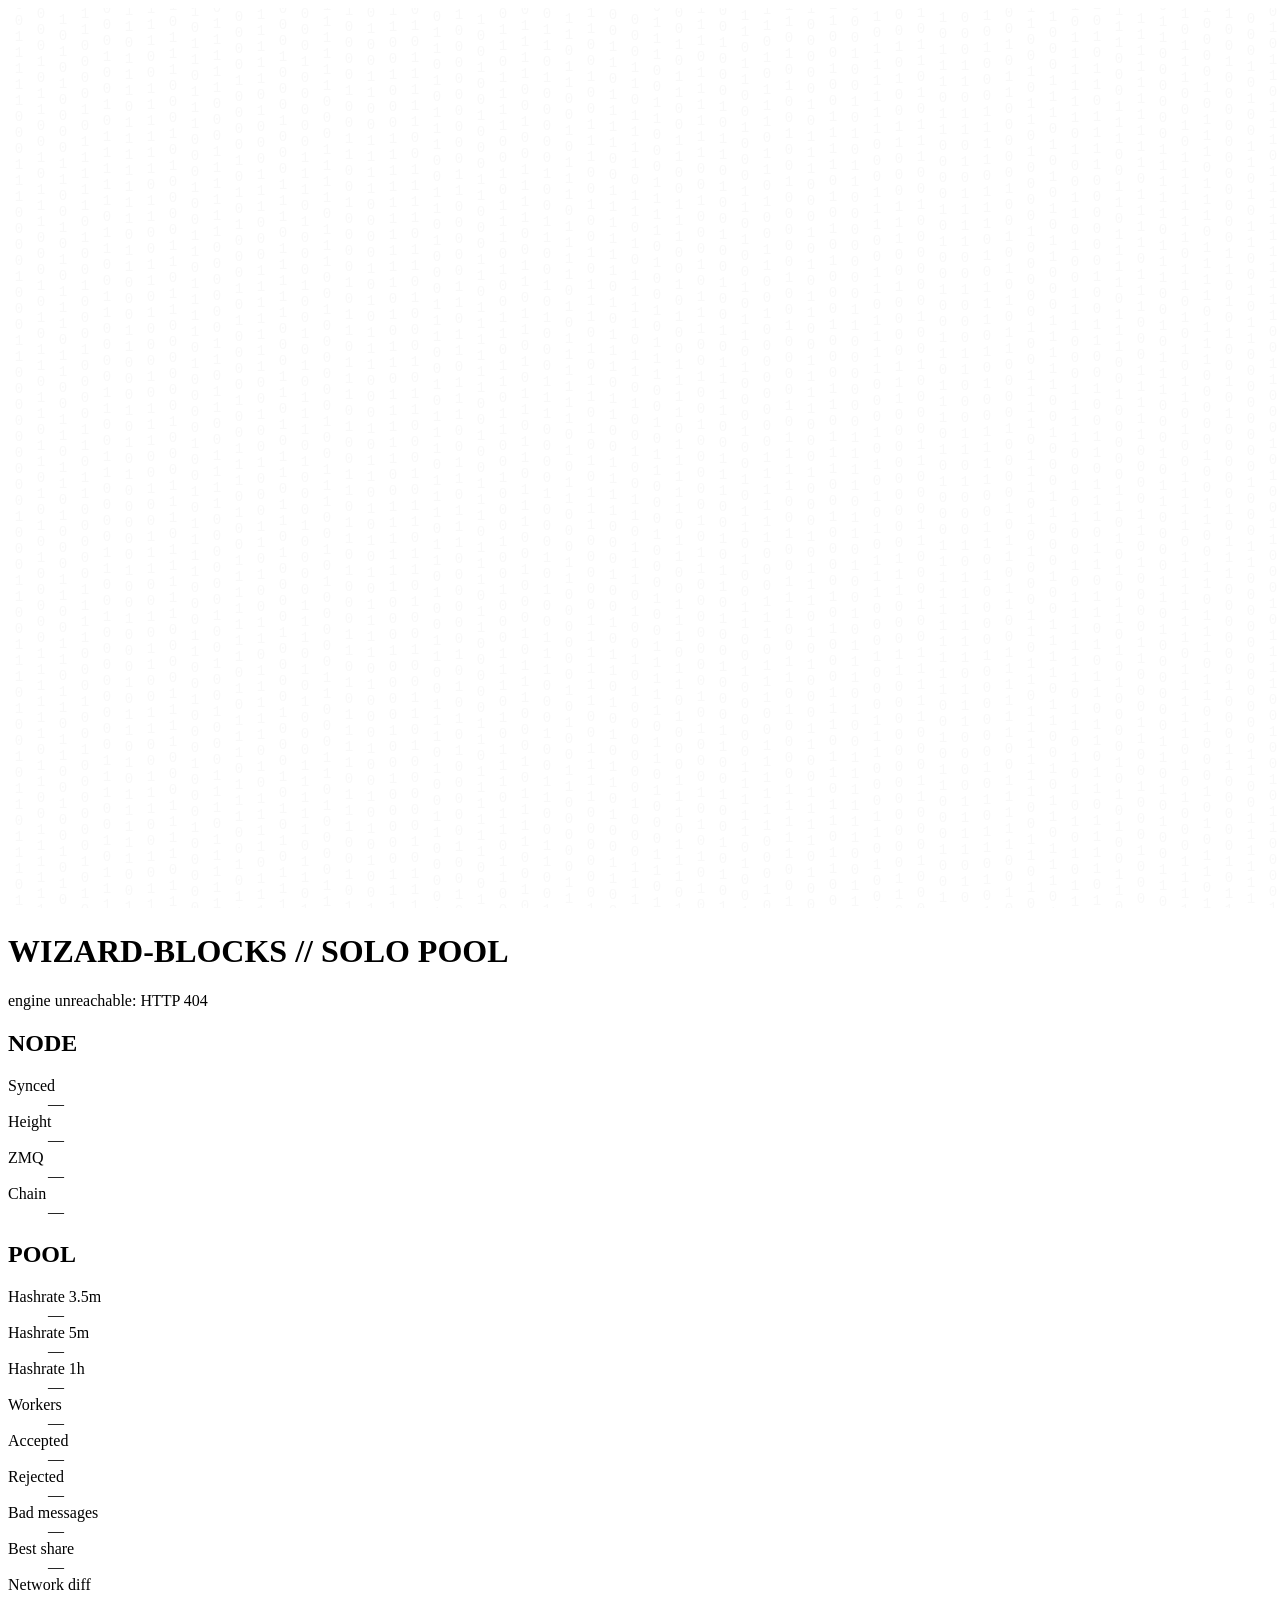
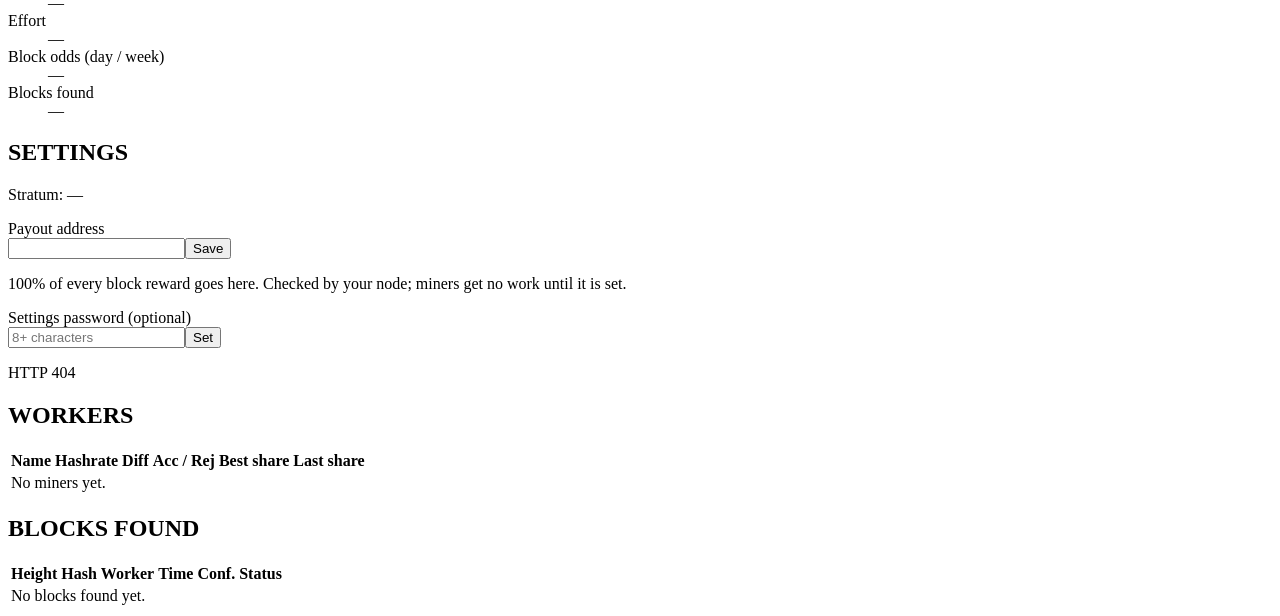
==== internal/ui/simple/index.html @ 2c048476 "Chance of a block shown as odds 1:N instead of a percentage BCH page: block / day, week, year. BTC (" ====
<!doctype html>
<html lang="en">
<head>
<meta charset="utf-8">
<meta name="viewport" content="width=device-width, initial-scale=1, viewport-fit=cover">
<meta name="theme-color" content="#000000">
<title>Wizard-Blocks</title>
<link rel="icon" href="data:,">
<link rel="stylesheet" href="style.css">
<script src="app.js" defer></script>
</head>
<body>
<canvas id="rain" aria-hidden="true"></canvas>
<main>
  <header>
    <h1><span id="title">WIZARD-BLOCKS</span> <span class="dim">// SOLO POOL</span></h1>
    <div id="status" class="dim">connecting…</div>
  </header>

  <div id="banner" class="banner" role="status" hidden></div>

  <div class="grid2" id="chains" hidden>
    <section class="panel" id="chain-parent">
      <h2 id="cp-title">LTC</h2>
      <dl>
        <dt>Status</dt><dd id="cp-status">—</dd>
        <dt>Height</dt><dd id="cp-height">—</dd>
        <dt>Network diff</dt><dd id="cp-diff">—</dd>
        <dt>Effort</dt><dd id="cp-effort">—</dd>
        <dt>Expected block</dt><dd id="cp-exp">—</dd>
        <dt>Odds (day / week)</dt><dd id="cp-odds">—</dd>
        <dt>Blocks found</dt><dd id="cp-blocks">—</dd>
      </dl>
    </section>
    <section class="panel" id="chain-aux">
      <h2 id="ca-title">DOGE (MERGED)</h2>
      <dl>
        <dt>Status</dt><dd id="ca-status">—</dd>
        <dt>Height</dt><dd id="ca-height">—</dd>
        <dt>Network diff</dt><dd id="ca-diff">—</dd>
        <dt>Effort</dt><dd id="ca-effort">—</dd>
        <dt>Expected block</dt><dd id="ca-exp">—</dd>
        <dt>Odds (day / week)</dt><dd id="ca-odds">—</dd>
        <dt>Blocks found</dt><dd id="ca-blocks">—</dd>
      </dl>
    </section>
  </div>

  <div class="grid">
    <section class="panel" id="node">
      <h2>NODE</h2>
      <dl>
        <dt>Synced</dt><dd id="n-synced">—</dd>
        <dt>Height</dt><dd id="n-height">—</dd>
        <dt>ZMQ</dt><dd id="n-zmq">—</dd>
        <dt>Chain</dt><dd id="n-chain">—</dd>
      </dl>
    </section>

    <section class="panel" id="pool">
      <h2>POOL</h2>
      <dl>
        <dt>Hashrate 3.5m</dt><dd id="p-hr1">—</dd>
        <dt>Hashrate 5m</dt><dd id="p-hr5">—</dd>
        <dt>Hashrate 1h</dt><dd id="p-hr60">—</dd>
        <dt>Workers</dt><dd id="p-workers">—</dd>
        <dt>Accepted</dt><dd id="p-acc">—</dd>
        <dt>Rejected</dt><dd id="p-rej">—</dd>
        <dt>Bad messages</dt><dd id="p-bad">—</dd>
        <dt>Best share</dt><dd id="p-best">—</dd>
        <dt>Network diff</dt><dd id="p-netdiff">—</dd>
        <dt>Effort</dt><dd id="p-effort">—</dd>
        <dt>Block odds (day / week)</dt><dd id="p-odds">—</dd>
        <dt>Blocks found</dt><dd id="p-blocks">—</dd>
      </dl>
    </section>

    <section class="panel" id="settings">
      <h2>SETTINGS</h2>
      <p class="dim" id="s-stratum">Stratum: —</p>
      <div id="s-login" hidden>
        <label for="s-loginpw">Settings password</label>
        <div class="row"><input id="s-loginpw" type="password" autocomplete="current-password"><button id="s-loginbtn">Unlock</button></div>
      </div>
      <div id="s-body">
        <label for="s-addr" id="s-addr-label">Payout address</label>
        <div class="row"><input id="s-addr" spellcheck="false" autocomplete="off" placeholder=""><button id="s-save">Save</button></div>
        <p class="dim small">100% of every block reward goes here. Checked by your node; miners get no work until it is set.</p>
        <div id="s-doge-wrap" hidden>
          <label for="s-doge">DOGE payout address (optional)</label>
          <div class="row"><input id="s-doge" spellcheck="false" autocomplete="off" placeholder="D…"><button id="s-doge-save">Save</button></div>
          <p class="dim small">Set it to also mine Dogecoin with the same hashrate. Checked by your Dogecoin node. Leave empty for Litecoin only.</p>
        </div>
        <label for="s-pw">Settings password (optional)</label>
        <div class="row"><input id="s-pw" type="password" autocomplete="new-password" placeholder="8+ characters"><button id="s-setpw">Set</button><button id="s-rmpw" hidden>Remove</button></div>
      </div>
      <p id="s-msg" class="small" role="status"></p>
    </section>
  </div>

  <section class="panel" id="diff" hidden>
    <h2>DIFFICULTY</h2>
    <div class="dgrid">
      <label>Mode <select id="d-mode"><option value="vardiff">vardiff</option><option value="fixed">fixed</option></select></label>
      <label>Start <input id="d-start" inputmode="decimal"></label>
      <label>Min <input id="d-min" inputmode="decimal"></label>
      <label>Max <input id="d-max" inputmode="decimal"></label>
      <label>Seconds per share <input id="d-target" inputmode="decimal"></label>
      <label>Fixed difficulty <input id="d-fixed" inputmode="decimal"></label>
    </div>
    <label for="d-over">Per-worker overrides, one per line: <code>name = difficulty</code> (a name ending in * matches every worker starting with it, e.g. <code>rental.* = 2000000</code>)</label>
    <textarea id="d-over" rows="3" spellcheck="false"></textarea>
    <label class="chk"><input type="checkbox" id="d-pw"> Honour a miner's <code>d=</code> password</label>
    <label class="chk"><input type="checkbox" id="d-sg"> Honour <code>mining.suggest_difficulty</code></label>
    <div class="row"><button id="d-save">Save difficulty</button><button id="d-reset">Reset to defaults</button></div>
    <p class="dim small">Share time at the start difficulty: <input id="d-hr" class="short" inputmode="decimal" value="2.1"> GH/s → <span id="d-calc">—</span></p>
    <p id="d-msg" class="small" role="status"></p>
  </section>

  <section class="panel">
    <h2>WORKERS</h2>
    <div class="scroll"><table>
      <thead><tr><th>Name</th><th class="num">Hashrate</th><th class="num">Diff</th><th class="num">Acc / Rej</th><th class="num">Best share</th><th class="num">Last share</th></tr></thead>
      <tbody id="workers"><tr><td colspan="6" class="dim">No miners yet.</td></tr></tbody>
    </table></div>
  </section>

  <section class="panel">
    <h2>BLOCKS FOUND</h2>
    <div class="scroll"><table>
      <thead><tr><th class="chaincol" hidden>Chain</th><th class="num">Height</th><th>Hash</th><th>Worker</th><th>Time</th><th class="num">Conf.</th><th>Status</th></tr></thead>
      <tbody id="blocks"><tr><td colspan="6" class="dim">No blocks found yet.</td></tr></tbody>
    </table></div>
  </section>
</main>
</body>
</html>
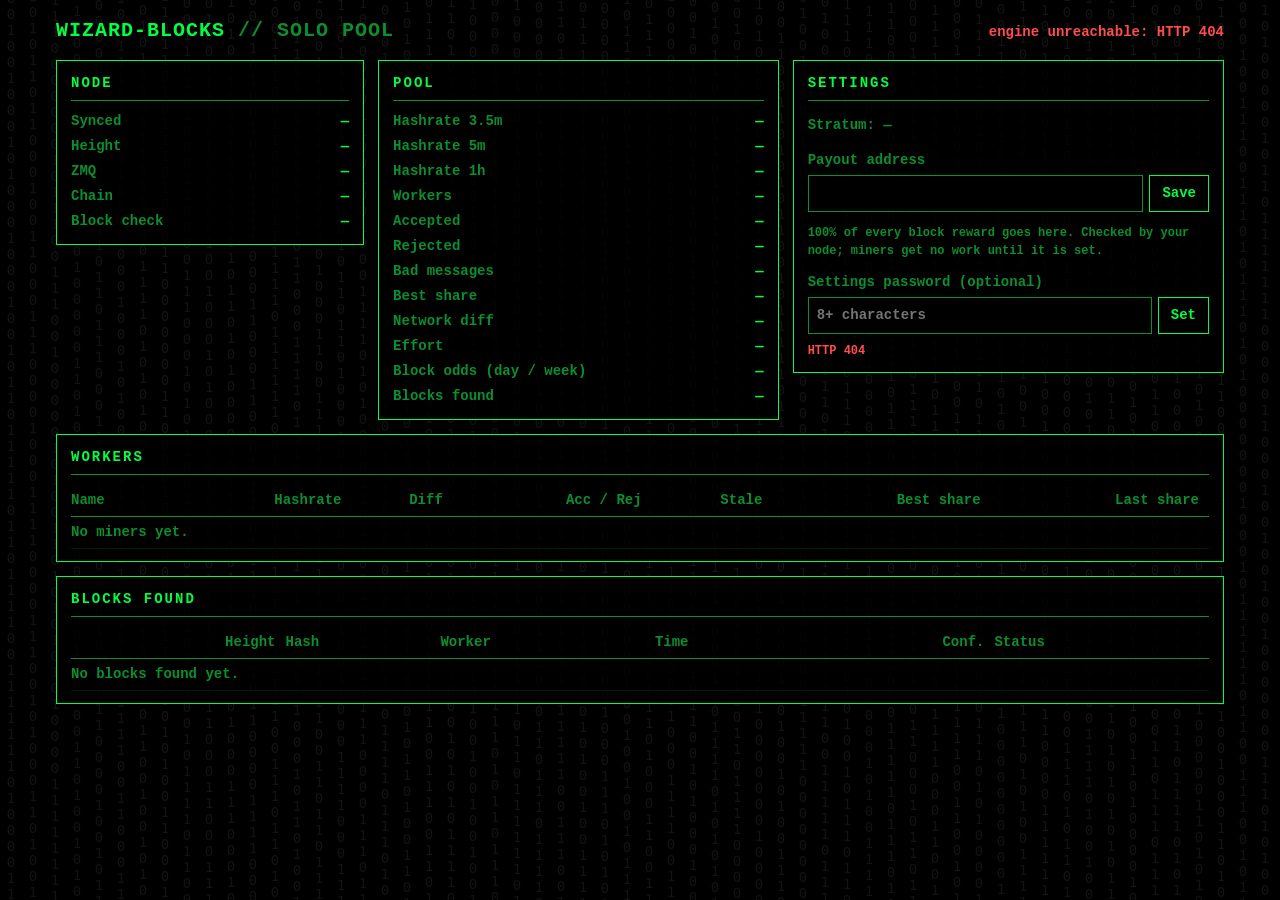
==== commit 488ba7d8: "One page for all three apps: connection limits, log out, block check, TEST note and a colour per coi" ====
--- a/internal/ui/simple/index.html
+++ b/internal/ui/simple/index.html
@@ -18,6 +18,7 @@
   </header>
 
   <div id="banner" class="banner" role="status" hidden></div>
+  <div id="testnote" class="banner" role="status" hidden>TEST BUILD: not yet checked against a real mainnet MWEB block. Use for testing.</div>
 
   <div class="grid2" id="chains" hidden>
     <section class="panel" id="chain-parent">
@@ -54,6 +55,7 @@
         <dt>Height</dt><dd id="n-height">—</dd>
         <dt>ZMQ</dt><dd id="n-zmq">—</dd>
         <dt>Chain</dt><dd id="n-chain">—</dd>
+        <dt>Block check</dt><dd id="n-check">—</dd>
       </dl>
     </section>
 
@@ -91,8 +93,12 @@
           <div class="row"><input id="s-doge" spellcheck="false" autocomplete="off" placeholder="D…"><button id="s-doge-save">Save</button></div>
           <p class="dim small">Set it to also mine Dogecoin with the same hashrate. Checked by your Dogecoin node. Leave empty for Litecoin only.</p>
         </div>
+        <div id="s-lim-wrap" hidden>
+          <label for="s-maxconn">Connection limits: total / per IP (new connections only)</label>
+          <div class="row"><input id="s-maxconn" type="number" min="1" inputmode="numeric"><input id="s-maxip" type="number" min="1" inputmode="numeric"><button id="s-lim-save">Save</button><button id="s-lim-reset">Defaults</button></div>
+        </div>
         <label for="s-pw">Settings password (optional)</label>
-        <div class="row"><input id="s-pw" type="password" autocomplete="new-password" placeholder="8+ characters"><button id="s-setpw">Set</button><button id="s-rmpw" hidden>Remove</button></div>
+        <div class="row"><input id="s-pw" type="password" autocomplete="new-password" placeholder="8+ characters"><button id="s-setpw">Set</button><button id="s-rmpw" hidden>Remove</button><button id="s-logout" hidden>Log out</button></div>
       </div>
       <p id="s-msg" class="small" role="status"></p>
     </section>
@@ -120,8 +126,8 @@
   <section class="panel">
     <h2>WORKERS</h2>
     <div class="scroll"><table>
-      <thead><tr><th>Name</th><th class="num">Hashrate</th><th class="num">Diff</th><th class="num">Acc / Rej</th><th class="num">Best share</th><th class="num">Last share</th></tr></thead>
-      <tbody id="workers"><tr><td colspan="6" class="dim">No miners yet.</td></tr></tbody>
+      <thead><tr><th>Name</th><th class="num">Hashrate</th><th class="num">Diff</th><th class="num">Acc / Rej</th><th class="num">Stale</th><th class="num">Best share</th><th class="num">Last share</th></tr></thead>
+      <tbody id="workers"><tr><td colspan="7" class="dim">No miners yet.</td></tr></tbody>
     </table></div>
   </section>
 
--- a/internal/ui/simple/style.css
+++ b/internal/ui/simple/style.css
@@ -0,0 +1,66 @@
+:root { --g: #00ff41; --g2: #00c832; --dim: #0b8f2f; --hov: #002a0b; --line: rgba(0, 255, 65, 0.12); --panel: rgba(0, 0, 0, 0.78); --red: #ff4d4d; --aux: #e2b93b; }
+/* Each coin's own accent; the layout is the same for all of them. */
+:root[data-coin="btc"] { --g: #f7931a; --g2: #d97f10; --dim: #9a5c0f; --hov: #2e1a03; --line: rgba(247, 147, 26, 0.14); }
+:root[data-coin="bch"] { --g: #0ac18e; --g2: #09a478; --dim: #07785a; --hov: #022a1f; --line: rgba(10, 193, 142, 0.14); }
+:root[data-coin="ltc"] { --g: #8fb4ff; --g2: #6f97e8; --dim: #4f6aa0; --hov: #0d1830; --line: rgba(143, 180, 255, 0.14); }
+* { box-sizing: border-box; }
+[hidden] { display: none !important; }
+html, body { margin: 0; min-height: 100%; background: #000; }
+body {
+  color: var(--g); font: bold 14px/1.5 ui-monospace, "SF Mono", Menlo, Consolas, "Liberation Mono", monospace;
+  -webkit-text-size-adjust: 100%;
+}
+/* Faint binary behind everything. */
+#rain { position: fixed; inset: 0; width: 100%; height: 100%; z-index: 0; pointer-events: none; }
+main {
+  position: relative; z-index: 1; max-width: 1200px; margin: 0 auto;
+  padding: 16px max(16px, env(safe-area-inset-right)) 32px max(16px, env(safe-area-inset-left));
+  display: flex; flex-direction: column; gap: 14px;
+}
+header { display: flex; flex-wrap: wrap; align-items: baseline; justify-content: space-between; gap: 6px 16px; }
+h1 { margin: 0; font-size: 20px; letter-spacing: 1px; }
+h2 { margin: 0 0 10px; font-size: 14px; letter-spacing: 2px; border-bottom: 1px solid var(--dim); padding-bottom: 6px; }
+.dim { color: var(--dim); }
+.small { font-size: 12px; }
+.grid { display: grid; grid-template-columns: 1fr 1.3fr 1.4fr; gap: 14px; align-items: start; }
+@media (max-width: 900px) { .grid { grid-template-columns: 1fr; } }
+.panel { background: var(--panel); border: 1px solid var(--g); padding: 12px 14px; min-width: 0; }
+dl { display: grid; grid-template-columns: max-content 1fr; gap: 4px 16px; margin: 0; }
+dt { color: var(--dim); }
+dd { margin: 0; text-align: right; overflow-wrap: anywhere; }
+.bad { color: var(--red); }
+label { display: block; margin: 10px 0 4px; color: var(--dim); }
+.row { display: flex; gap: 6px; }
+input {
+  flex: 1; min-width: 0; background: #000; color: var(--g); border: 1px solid var(--dim);
+  font: inherit; padding: 7px 8px; min-height: 36px;
+}
+input:focus { outline: none; border-color: var(--g); }
+button {
+  background: #000; color: var(--g); border: 1px solid var(--g); font: inherit; padding: 6px 12px;
+  min-height: 36px; cursor: pointer;
+}
+button:hover { background: var(--hov); }
+button:focus-visible, input:focus-visible { outline: 1px solid var(--g); outline-offset: 2px; }
+.scroll { overflow-x: auto; }
+table { width: 100%; border-collapse: collapse; }
+th, td { text-align: left; padding: 5px 10px 5px 0; white-space: nowrap; }
+th { color: var(--dim); font-weight: bold; border-bottom: 1px solid var(--dim); }
+td { border-bottom: 1px solid var(--line); }
+.num { text-align: right; }
+a { color: var(--g); }
+#s-msg { min-height: 1.5em; margin: 8px 0 0; }
+.banner { border: 1px solid var(--amber, #ffb000); color: var(--amber, #ffb000); background: rgba(255, 176, 0, 0.08); padding: 10px 14px; margin: 14px 0 0; }
+.grid2 { display: grid; grid-template-columns: 1fr 1fr; gap: 14px; margin-top: 14px; }
+.dgrid { display: grid; grid-template-columns: repeat(3, minmax(0, 1fr)); gap: 0 12px; }
+.dgrid label input, .dgrid label select { width: 100%; box-sizing: border-box; margin-top: 4px; }
+select, textarea { background: #000; color: var(--g); border: 1px solid var(--dim); font: inherit; padding: 6px 8px; }
+textarea { width: 100%; box-sizing: border-box; resize: vertical; }
+label.chk { display: flex; gap: 8px; align-items: center; justify-content: flex-start; color: var(--g); }
+label.chk input[type="checkbox"] { flex: none; width: 16px; height: 16px; min-height: 0; margin: 0; padding: 0; accent-color: var(--g); }
+input.short { width: 5em; flex: none; }
+code { color: var(--g); }
+#d-msg { min-height: 1.5em; margin: 8px 0 0; }
+@media (max-width: 900px) { .grid2 { grid-template-columns: 1fr; } .dgrid { grid-template-columns: 1fr 1fr; } }
+
+#ca-title { color: var(--aux); }
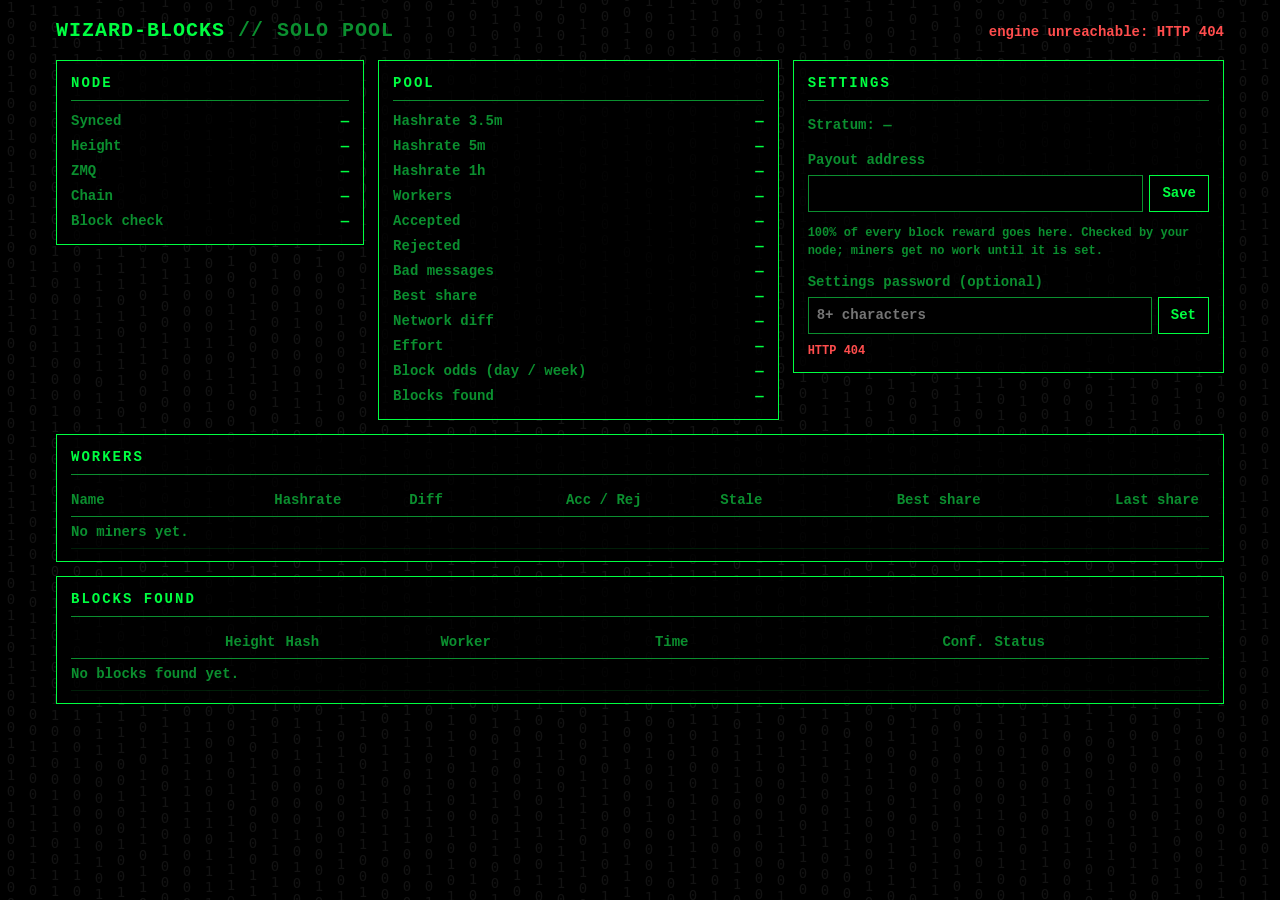
==== commit 1c5e0174: "Merged mining of several aux chains: Pepecoin (chain ID 63) next to Dogecoin Each aux chain is its o" ====
--- a/internal/ui/simple/index.html
+++ b/internal/ui/simple/index.html
@@ -33,18 +33,7 @@
         <dt>Blocks found</dt><dd id="cp-blocks">—</dd>
       </dl>
     </section>
-    <section class="panel" id="chain-aux">
-      <h2 id="ca-title">DOGE (MERGED)</h2>
-      <dl>
-        <dt>Status</dt><dd id="ca-status">—</dd>
-        <dt>Height</dt><dd id="ca-height">—</dd>
-        <dt>Network diff</dt><dd id="ca-diff">—</dd>
-        <dt>Effort</dt><dd id="ca-effort">—</dd>
-        <dt>Expected block</dt><dd id="ca-exp">—</dd>
-        <dt>Odds (day / week)</dt><dd id="ca-odds">—</dd>
-        <dt>Blocks found</dt><dd id="ca-blocks">—</dd>
-      </dl>
-    </section>
+    <!-- one panel per merged aux chain (DOGE, PEP), built by app.js -->
   </div>
 
   <div class="grid">
@@ -88,11 +77,8 @@
         <label for="s-addr" id="s-addr-label">Payout address</label>
         <div class="row"><input id="s-addr" spellcheck="false" autocomplete="off" placeholder=""><button id="s-save">Save</button></div>
         <p class="dim small">100% of every block reward goes here. Checked by your node; miners get no work until it is set.</p>
-        <div id="s-doge-wrap" hidden>
-          <label for="s-doge">DOGE payout address (optional)</label>
-          <div class="row"><input id="s-doge" spellcheck="false" autocomplete="off" placeholder="D…"><button id="s-doge-save">Save</button></div>
-          <p class="dim small">Set it to also mine Dogecoin with the same hashrate. Checked by your Dogecoin node. Leave empty for Litecoin only.</p>
-        </div>
+        <!-- one optional payout address per merged aux chain, built by app.js -->
+        <div id="s-aux"></div>
         <div id="s-lim-wrap" hidden>
           <label for="s-maxconn">Connection limits: total / per IP (new connections only)</label>
           <div class="row"><input id="s-maxconn" type="number" min="1" inputmode="numeric"><input id="s-maxip" type="number" min="1" inputmode="numeric"><button id="s-lim-save">Save</button><button id="s-lim-reset">Defaults</button></div>
--- a/internal/ui/simple/style.css
+++ b/internal/ui/simple/style.css
@@ -51,7 +51,7 @@
 a { color: var(--g); }
 #s-msg { min-height: 1.5em; margin: 8px 0 0; }
 .banner { border: 1px solid var(--amber, #ffb000); color: var(--amber, #ffb000); background: rgba(255, 176, 0, 0.08); padding: 10px 14px; margin: 14px 0 0; }
-.grid2 { display: grid; grid-template-columns: 1fr 1fr; gap: 14px; margin-top: 14px; }
+.grid2 { display: grid; grid-template-columns: repeat(auto-fit, minmax(260px, 1fr)); gap: 14px; margin-top: 14px; }
 .dgrid { display: grid; grid-template-columns: repeat(3, minmax(0, 1fr)); gap: 0 12px; }
 .dgrid label input, .dgrid label select { width: 100%; box-sizing: border-box; margin-top: 4px; }
 select, textarea { background: #000; color: var(--g); border: 1px solid var(--dim); font: inherit; padding: 6px 8px; }
@@ -63,4 +63,6 @@
 #d-msg { min-height: 1.5em; margin: 8px 0 0; }
 @media (max-width: 900px) { .grid2 { grid-template-columns: 1fr; } .dgrid { grid-template-columns: 1fr 1fr; } }
 
-#ca-title { color: var(--aux); }
+/* Aux chain titles in the chain's own colour. */
+.aux h2 { color: var(--aux); }
+#ca-pep h2 { color: #5fd35f; }
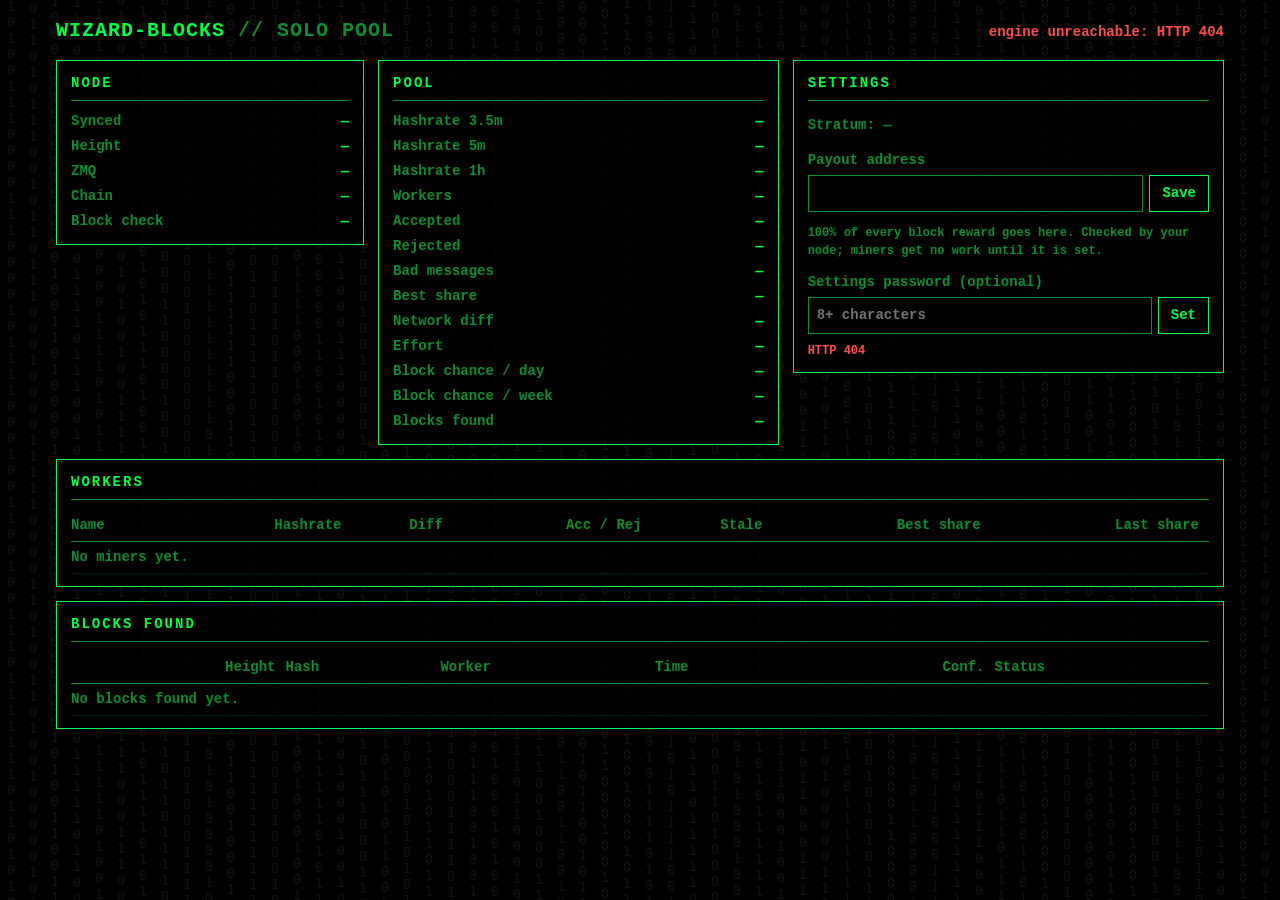
==== commit 847a7321: "Pages: block chance per day and per week on their own rows; node page as one card per node with its " ====
--- a/internal/ui/simple/index.html
+++ b/internal/ui/simple/index.html
@@ -29,7 +29,8 @@
         <dt>Network diff</dt><dd id="cp-diff">—</dd>
         <dt>Effort</dt><dd id="cp-effort">—</dd>
         <dt>Expected block</dt><dd id="cp-exp">—</dd>
-        <dt>Odds (day / week)</dt><dd id="cp-odds">—</dd>
+        <dt>Block chance / day</dt><dd id="cp-odds-day">—</dd>
+        <dt>Block chance / week</dt><dd id="cp-odds-week">—</dd>
         <dt>Blocks found</dt><dd id="cp-blocks">—</dd>
       </dl>
     </section>
@@ -61,7 +62,8 @@
         <dt>Best share</dt><dd id="p-best">—</dd>
         <dt>Network diff</dt><dd id="p-netdiff">—</dd>
         <dt>Effort</dt><dd id="p-effort">—</dd>
-        <dt>Block odds (day / week)</dt><dd id="p-odds">—</dd>
+        <dt>Block chance / day</dt><dd id="p-odds-day">—</dd>
+        <dt>Block chance / week</dt><dd id="p-odds-week">—</dd>
         <dt>Blocks found</dt><dd id="p-blocks">—</dd>
       </dl>
     </section>
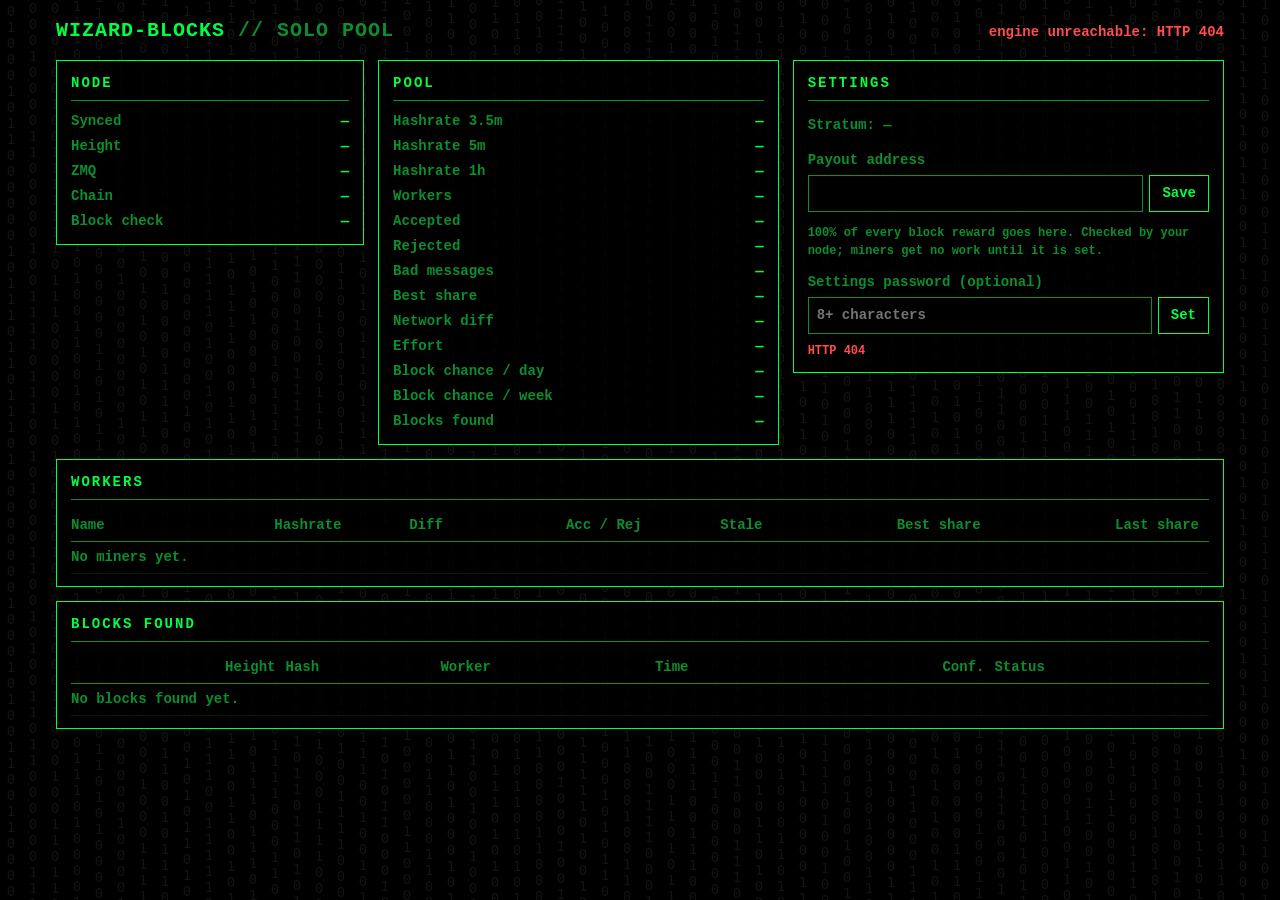
==== commit 28999ac8: "0.0.1-beta for every app: no TEST label, Litecoin pages in hot pink, LTC app named Wizard-Blocks³, n" ====
--- a/internal/ui/simple/index.html
+++ b/internal/ui/simple/index.html
@@ -18,7 +18,6 @@
   </header>
 
   <div id="banner" class="banner" role="status" hidden></div>
-  <div id="testnote" class="banner" role="status" hidden>TEST BUILD: not yet checked against a real mainnet MWEB block. Use for testing.</div>
 
   <div class="grid2" id="chains" hidden>
     <section class="panel" id="chain-parent">
--- a/internal/ui/simple/style.css
+++ b/internal/ui/simple/style.css
@@ -2,7 +2,7 @@
 /* Each coin's own accent; the layout is the same for all of them. */
 :root[data-coin="btc"] { --g: #f7931a; --g2: #d97f10; --dim: #9a5c0f; --hov: #2e1a03; --line: rgba(247, 147, 26, 0.14); }
 :root[data-coin="bch"] { --g: #0ac18e; --g2: #09a478; --dim: #07785a; --hov: #022a1f; --line: rgba(10, 193, 142, 0.14); }
-:root[data-coin="ltc"] { --g: #8fb4ff; --g2: #6f97e8; --dim: #4f6aa0; --hov: #0d1830; --line: rgba(143, 180, 255, 0.14); }
+:root[data-coin="ltc"] { --g: #ff69b4; --g2: #e0559c; --dim: #b04d84; --hov: #2e0f20; --line: rgba(255, 105, 180, 0.14); }
 * { box-sizing: border-box; }
 [hidden] { display: none !important; }
 html, body { margin: 0; min-height: 100%; background: #000; }
